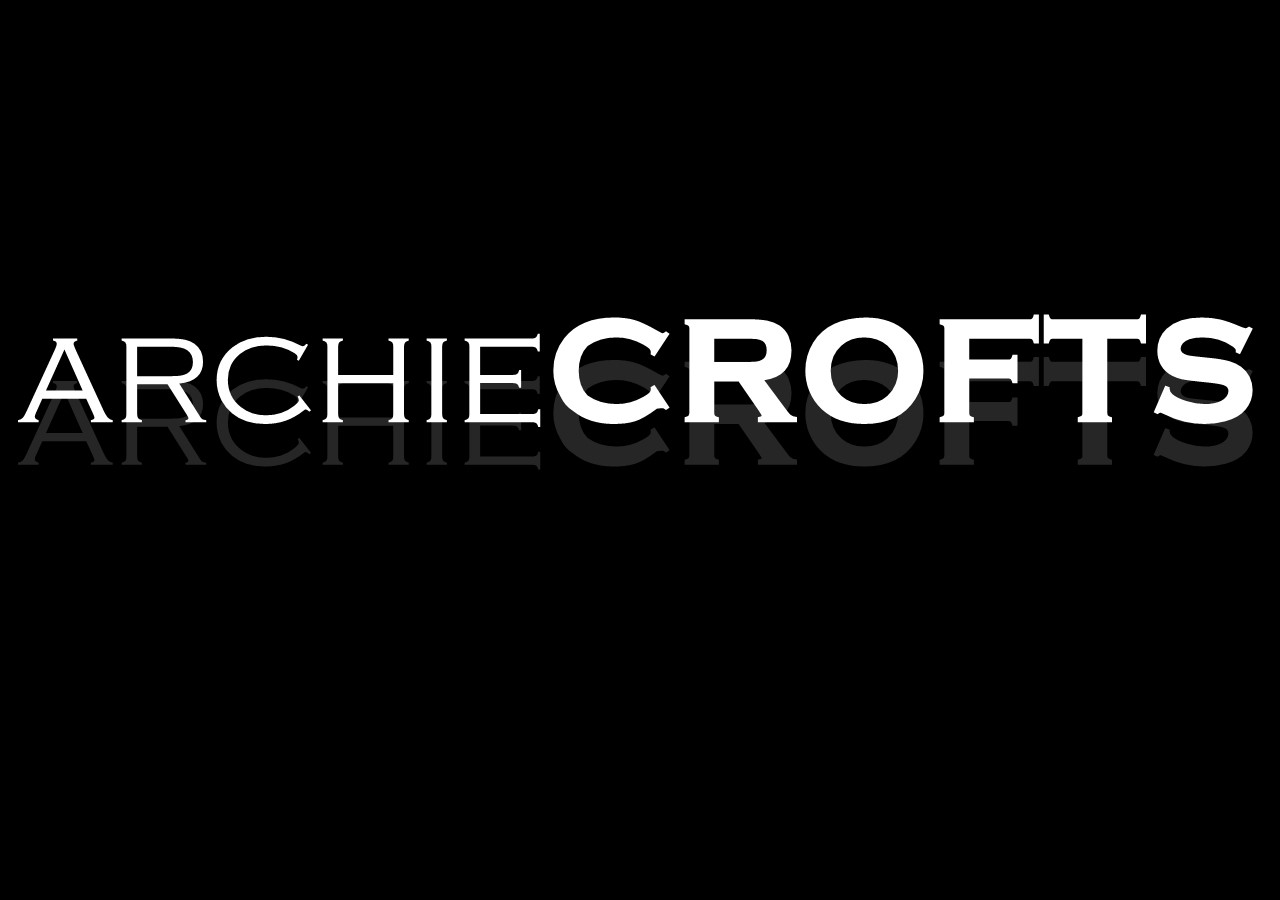
==== index.html @ 58aacf37 "commit" ====
<!DOCTYPE html>
<html lang="en">
<head>
    <meta charset="UTF-8">
    <meta name="viewport" content="width=device-width, initial-scale=1.0">
    <title>Document</title>
    <link rel="stylesheet" href="/styles/style.css">
</head>
<body>
    <img src="/images/Branding.jpg" alt="branding">
</body>
<script src="app.js"></script>
</html>
---- styles/style.css ----
h1{
    font-size: 400%;
    color: white;
}
body{
    background-color: black;
}

.logo {
    position: fixed;
    z-index: -1;
    width: 100vw;
    height: 100vh;
}
   
  .logo img {
    display: flex;
    justify-content: center;
    align-items: center;
    height: 80%;
    width: 100%;
    scale: 0.5;
}
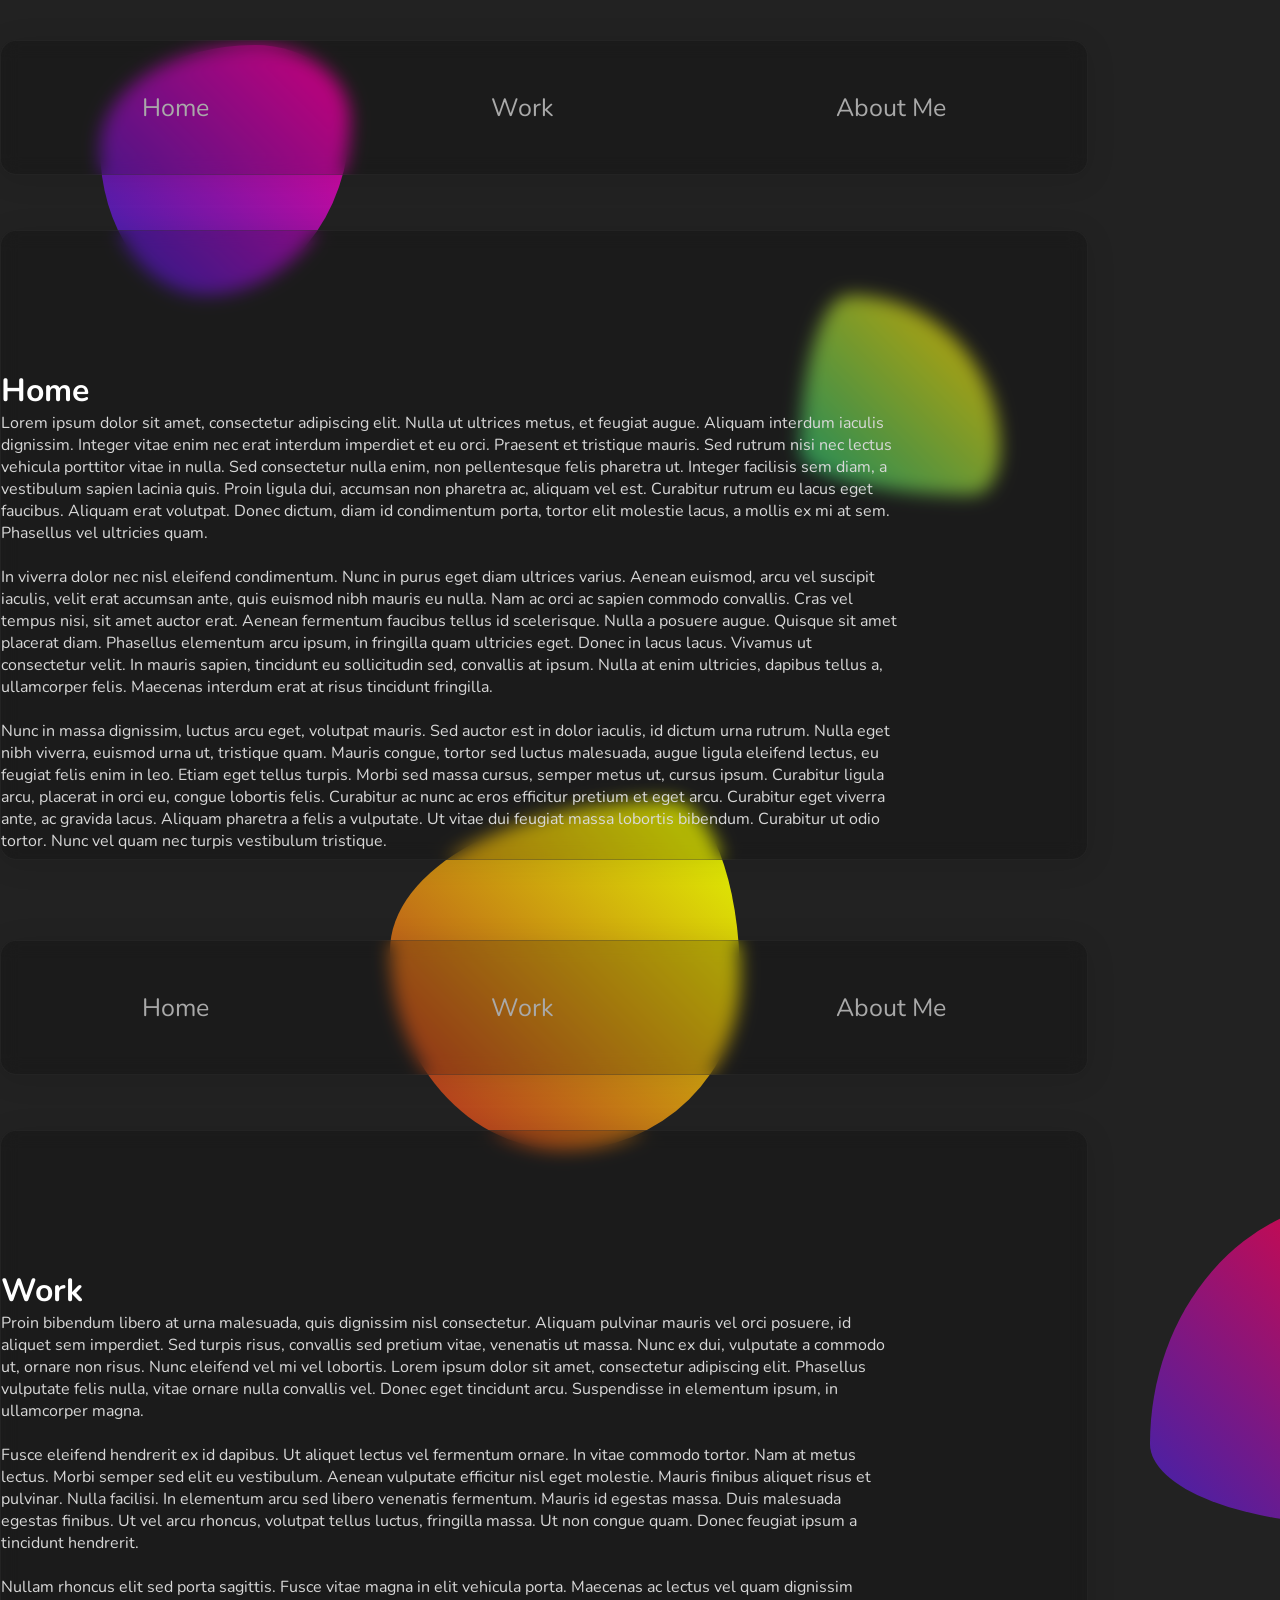
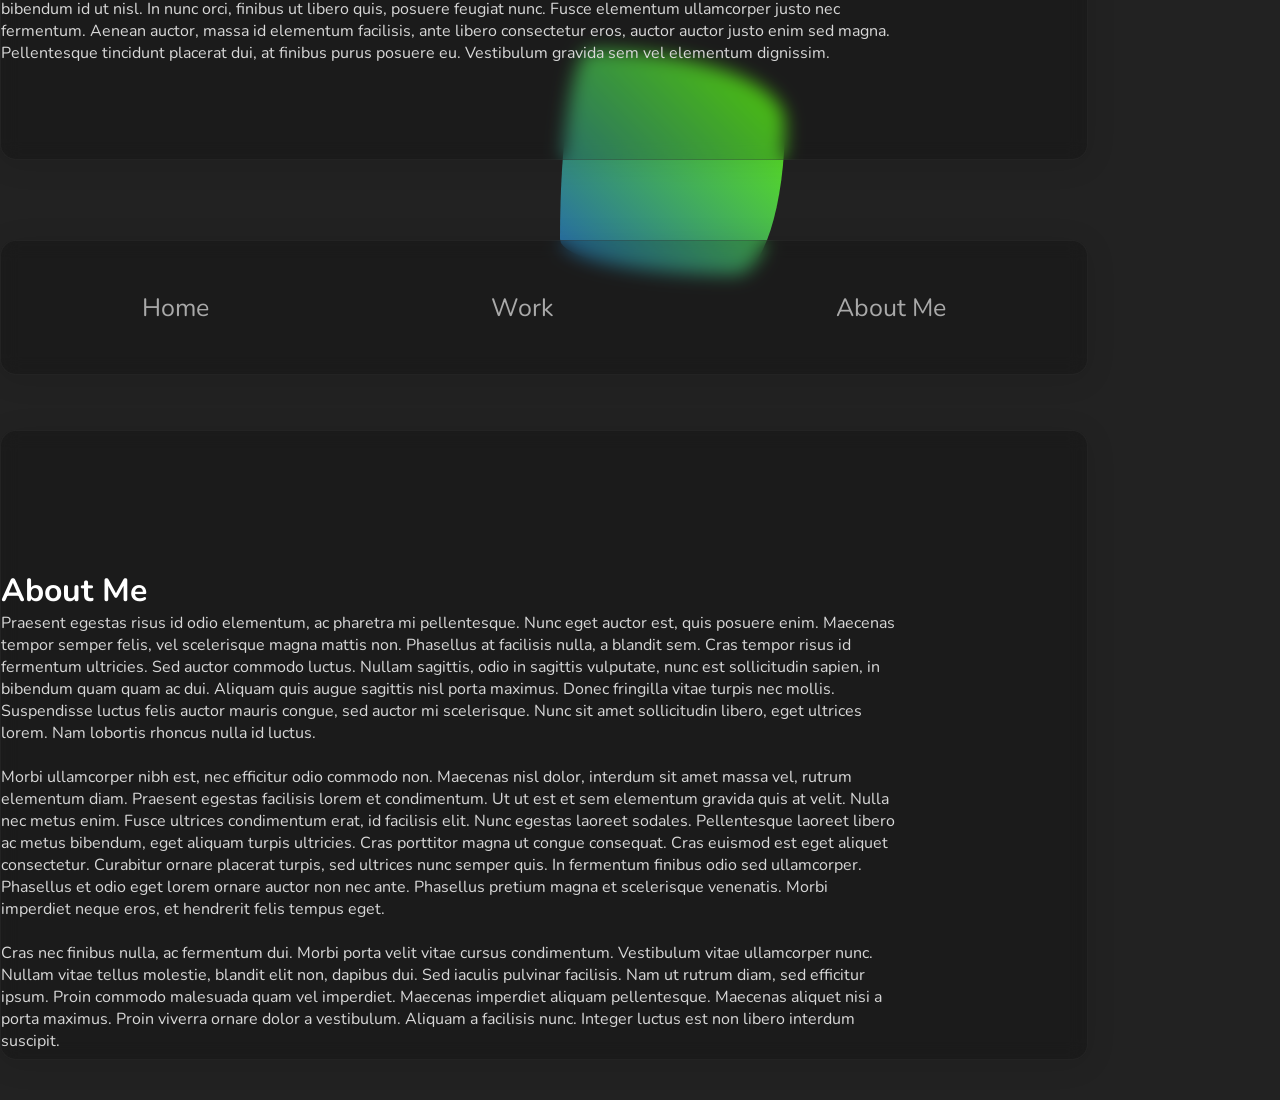
==== commit eac2266c: "website start" ====
--- a/index.html
+++ b/index.html
@@ -3,11 +3,85 @@
 <head>
     <meta charset="UTF-8">
     <meta name="viewport" content="width=device-width, initial-scale=1.0">
-    <title>Document</title>
-    <link rel="stylesheet" href="/styles/style.css">
+    <title>Github Web</title>
+    <link rel="stylesheet" href="style.css">
 </head>
 <body>
-    <img src="/images/Branding.jpg" alt="branding">
+    <div class="shape1"></div>
+    <div class="shape2"></div>
+    <div class="shape3"></div>
+    <div class="shape4"></div>
+    <div class="shape5"></div>
+    <div class="shape6"></div>
+    <div class="shape7"></div>
+    <div class="shape8"></div>
+    <div class="shape9"></div>
+    <div class="shape10"></div>
+    <div class="shape11"></div>
+    <div id="page1">
+        <div class="home">
+            <div class="homebt"><a href="#page1">Home</a></div>
+            <div class="workbt"><a href="#page2">Work</a></div>
+            <div class="aboutbt"><a href="#page3">About Me</a></div>
+        </div>
+        <div class="homemain">
+            <h1 class="main">Home</h1>
+            <div class="text">
+                <p>
+                    Lorem ipsum dolor sit amet, consectetur adipiscing elit. Nulla ut ultrices metus, et feugiat augue. Aliquam interdum iaculis dignissim. Integer vitae enim nec erat interdum imperdiet et eu orci. Praesent et tristique mauris. Sed rutrum nisi nec lectus vehicula porttitor vitae in nulla. Sed consectetur nulla enim, non pellentesque felis pharetra ut. Integer facilisis sem diam, a vestibulum sapien lacinia quis. Proin ligula dui, accumsan non pharetra ac, aliquam vel est. Curabitur rutrum eu lacus eget faucibus. Aliquam erat volutpat. Donec dictum, diam id condimentum porta, tortor elit molestie lacus, a mollis ex mi at sem. Phasellus vel ultricies quam.
+                    <br>
+                    <br>
+                    In viverra dolor nec nisl eleifend condimentum. Nunc in purus eget diam ultrices varius. Aenean euismod, arcu vel suscipit iaculis, velit erat accumsan ante, quis euismod nibh mauris eu nulla. Nam ac orci ac sapien commodo convallis. Cras vel tempus nisi, sit amet auctor erat. Aenean fermentum faucibus tellus id scelerisque. Nulla a posuere augue. Quisque sit amet placerat diam. Phasellus elementum arcu ipsum, in fringilla quam ultricies eget. Donec in lacus lacus. Vivamus ut consectetur velit. In mauris sapien, tincidunt eu sollicitudin sed, convallis at ipsum. Nulla at enim ultricies, dapibus tellus a, ullamcorper felis. Maecenas interdum erat at risus tincidunt fringilla.
+                    <br>
+                    <br>
+                    Nunc in massa dignissim, luctus arcu eget, volutpat mauris. Sed auctor est in dolor iaculis, id dictum urna rutrum. Nulla eget nibh viverra, euismod urna ut, tristique quam. Mauris congue, tortor sed luctus malesuada, augue ligula eleifend lectus, eu feugiat felis enim in leo. Etiam eget tellus turpis. Morbi sed massa cursus, semper metus ut, cursus ipsum. Curabitur ligula arcu, placerat in orci eu, congue lobortis felis. Curabitur ac nunc ac eros efficitur pretium et eget arcu. Curabitur eget viverra ante, ac gravida lacus. Aliquam pharetra a felis a vulputate. Ut vitae dui feugiat massa lobortis bibendum. Curabitur ut odio tortor. Nunc vel quam nec turpis vestibulum tristique.
+                </p>    
+            </div>
+        </div>
+    </div>
+    <div id="page2">
+        <div class="home">
+            <div class="homebt"><a href="#page1">Home</a></div>
+            <div class="workbt"><a href="#page2">Work</a></div>
+            <div class="aboutbt"><a href="#page3">About Me</a></div>
+        </div>
+        <div class="homemain">
+            <h1 class="main">Work</h1>
+            <div class="text">
+                <p>
+                    Proin bibendum libero at urna malesuada, quis dignissim nisl consectetur. Aliquam pulvinar mauris vel orci posuere, id aliquet sem imperdiet. Sed turpis risus, convallis sed pretium vitae, venenatis ut massa. Nunc ex dui, vulputate a commodo ut, ornare non risus. Nunc eleifend vel mi vel lobortis. Lorem ipsum dolor sit amet, consectetur adipiscing elit. Phasellus vulputate felis nulla, vitae ornare nulla convallis vel. Donec eget tincidunt arcu. Suspendisse in elementum ipsum, in ullamcorper magna.
+                    <br>
+                    <br>
+                    Fusce eleifend hendrerit ex id dapibus. Ut aliquet lectus vel fermentum ornare. In vitae commodo tortor. Nam at metus lectus. Morbi semper sed elit eu vestibulum. Aenean vulputate efficitur nisl eget molestie. Mauris finibus aliquet risus et pulvinar. Nulla facilisi. In elementum arcu sed libero venenatis fermentum. Mauris id egestas massa. Duis malesuada egestas finibus. Ut vel arcu rhoncus, volutpat tellus luctus, fringilla massa. Ut non congue quam. Donec feugiat ipsum a tincidunt hendrerit.
+                    <br>
+                    <br>
+                    Nullam rhoncus elit sed porta sagittis. Fusce vitae magna in elit vehicula porta. Maecenas ac lectus vel quam dignissim bibendum id ut nisl. In nunc orci, finibus ut libero quis, posuere feugiat nunc. Fusce elementum ullamcorper justo nec fermentum. Aenean auctor, massa id elementum facilisis, ante libero consectetur eros, auctor auctor justo enim sed magna. Pellentesque tincidunt placerat dui, at finibus purus posuere eu. Vestibulum gravida sem vel elementum dignissim.
+                </p>
+            </div>
+        </div>
+    </div>
+    <div id="page3">
+        <div class="home">
+            <div class="homebt"><a href="#page1">Home</a></div>
+            <div class="workbt"><a href="#page2">Work</a></div>
+            <div class="aboutbt"><a href="#page3">About Me</a></div>
+        </div>
+        <div class="homemain">
+            <h1 class="main">About Me</h1>
+            <div class="text">
+                <p>
+                    Praesent egestas risus id odio elementum, ac pharetra mi pellentesque. Nunc eget auctor est, quis posuere enim. Maecenas tempor semper felis, vel scelerisque magna mattis non. Phasellus at facilisis nulla, a blandit sem. Cras tempor risus id fermentum ultricies. Sed auctor commodo luctus. Nullam sagittis, odio in sagittis vulputate, nunc est sollicitudin sapien, in bibendum quam quam ac dui. Aliquam quis augue sagittis nisl porta maximus. Donec fringilla vitae turpis nec mollis. Suspendisse luctus felis auctor mauris congue, sed auctor mi scelerisque. Nunc sit amet sollicitudin libero, eget ultrices lorem. Nam lobortis rhoncus nulla id luctus.
+                    <br>
+                    <br>
+                    Morbi ullamcorper nibh est, nec efficitur odio commodo non. Maecenas nisl dolor, interdum sit amet massa vel, rutrum elementum diam. Praesent egestas facilisis lorem et condimentum. Ut ut est et sem elementum gravida quis at velit. Nulla nec metus enim. Fusce ultrices condimentum erat, id facilisis elit. Nunc egestas laoreet sodales. Pellentesque laoreet libero ac metus bibendum, eget aliquam turpis ultricies. Cras porttitor magna ut congue consequat. Cras euismod est eget aliquet consectetur. Curabitur ornare placerat turpis, sed ultrices nunc semper quis. In fermentum finibus odio sed ullamcorper. Phasellus et odio eget lorem ornare auctor non nec ante. Phasellus pretium magna et scelerisque venenatis. Morbi imperdiet neque eros, et hendrerit felis tempus eget.
+                    <br>
+                    <br>
+                    Cras nec finibus nulla, ac fermentum dui. Morbi porta velit vitae cursus condimentum. Vestibulum vitae ullamcorper nunc. Nullam vitae tellus molestie, blandit elit non, dapibus dui. Sed iaculis pulvinar facilisis. Nam ut rutrum diam, sed efficitur ipsum. Proin commodo malesuada quam vel imperdiet. Maecenas imperdiet aliquam pellentesque. Maecenas aliquet nisi a porta maximus. Proin viverra ornare dolor a vestibulum. Aliquam a facilisis nunc. Integer luctus est non libero interdum suscipit.
+                </p>
+            </div>
+        </div>
+    </div>
+
 </body>
 <script src="app.js"></script>
 </html>
--- a/style.css
+++ b/style.css
@@ -0,0 +1,149 @@
+@import url('https://fonts.googleapis.com/css2?family=Nunito:ital,wght@0,200..1000;1,200..1000&display=swap');
+
+*{
+    margin: 0;
+    padding: 0;
+    box-sizing: border-box;
+    font-family: 'Nunito', sans-serif;
+}
+
+html{
+    overflow-x: hidden;
+    scroll-behavior: smooth;
+}
+
+body{
+    background: #222222;
+}
+
+#page1,
+#page2,
+#page3{
+    height: 100vh;
+    width: 100vw;
+    display: block;
+    align-content: center;
+    justify-items: center;
+}
+
+.home{
+    height: 15vh;
+    width: 85vw;
+    background: rgba(0, 0, 0, 0.2);
+    border-radius: 16px;
+    box-shadow: 0 4px 30px rgba(0, 0, 0, 0.1);
+    backdrop-filter: blur(9.1px);
+    -webkit-backdrop-filter: blur(9.1px);
+    border: 1px solid rgba(56, 56, 56, 0.31);
+    display: flex;
+    align-items: center;
+    justify-content: space-around;
+    color: #d8d8d8;
+}
+
+.homemain{
+    height: 70vh;
+    width: 85vw;
+    background: rgba(0, 0, 0, 0.2);
+    border-radius: 16px;
+    box-shadow: 0 4px 30px rgba(0, 0, 0, 0.1);
+    backdrop-filter: blur(9.1px);
+    -webkit-backdrop-filter: blur(9.1px);
+    border: 1px solid rgba(56, 56, 56, 0.31);
+    display: block;
+    justify-items: center;
+    align-content: center;
+    margin-top: 55px;
+    color: #d8d8d8;
+}
+
+.main{
+    color: rgb(255, 255, 255);
+} 
+
+.text{
+    height: 310px;
+    width: 70vw;
+}
+
+a{
+    text-decoration: none;
+    color: darkgray;
+    font-size: 25px;
+    transition: all 0.3s;
+}
+
+a:hover{
+    color: white;
+    transform: scale(1.15);
+}
+
+.shape1{
+    border-radius: 62% 38% 58% 42% / 41% 30% 70% 59%;
+    height: 250px;
+    width: 250px;
+    background-image: linear-gradient(45deg, #3023AE 0%, #FF0099 100%);
+    position: absolute;
+    top: 45px;
+    left: 100px;
+}
+
+.shape2{
+    border-radius: 25% 75% 13% 87% / 78% 77% 23% 22%;
+    height: 200px;
+    width: 200px;
+    background-image: linear-gradient(45deg, #23ae74 0%, #ffd000 100%);
+    position: absolute;
+    top: 295px;
+    left: 800px;
+}
+
+.shape3{
+    border-radius: 80% 20% 50% 50% / 43% 51% 49% 57%;
+    height: 350px;
+    width: 350px;
+    background-image: linear-gradient(45deg, #ae2323 0%, #e5ff00 100%);
+    position: absolute;
+    top: 800px;
+    left: 390px;
+}
+
+.shape4{
+    border-radius: 80% 20% 91% 9% / 69% 10% 90% 31%;
+    height: 400px;
+    width: 400px;
+    background-image: linear-gradient(45deg, #239eae 0%, #5900ff 100%);
+    position: absolute;
+    bottom: 800px;
+    left: 1600px;
+}
+
+.shape5{
+    border-radius: 45% 55% 13% 87% / 79% 62% 38% 21%;
+    height: 275px;
+    width: 275px;
+    background-image: linear-gradient(45deg, #ae2397 0%, #0051ff 100%);
+    position: absolute;
+    bottom: 130px;
+    left: 1600px;
+}
+
+.shape6{
+    border-radius: 65% 35% 35% 65% / 75% 62% 38% 25%;
+    height: 325px;
+    width: 325px;
+    background-image: linear-gradient(45deg, #3c23ae 0%, #ff002b 100%);
+    position: absolute;
+    top: 1200px;
+    left: 1150px;
+}
+
+.shape7{
+    border-radius: 13% 87% 22% 78% / 84% 32% 68% 16%;
+    height: 225px;
+    width: 225px;
+    background-image: linear-gradient(45deg, #2364ae 0%, #66ff00 100%);
+    position: absolute;
+    top: 1650px;
+    left: 560px;
+}
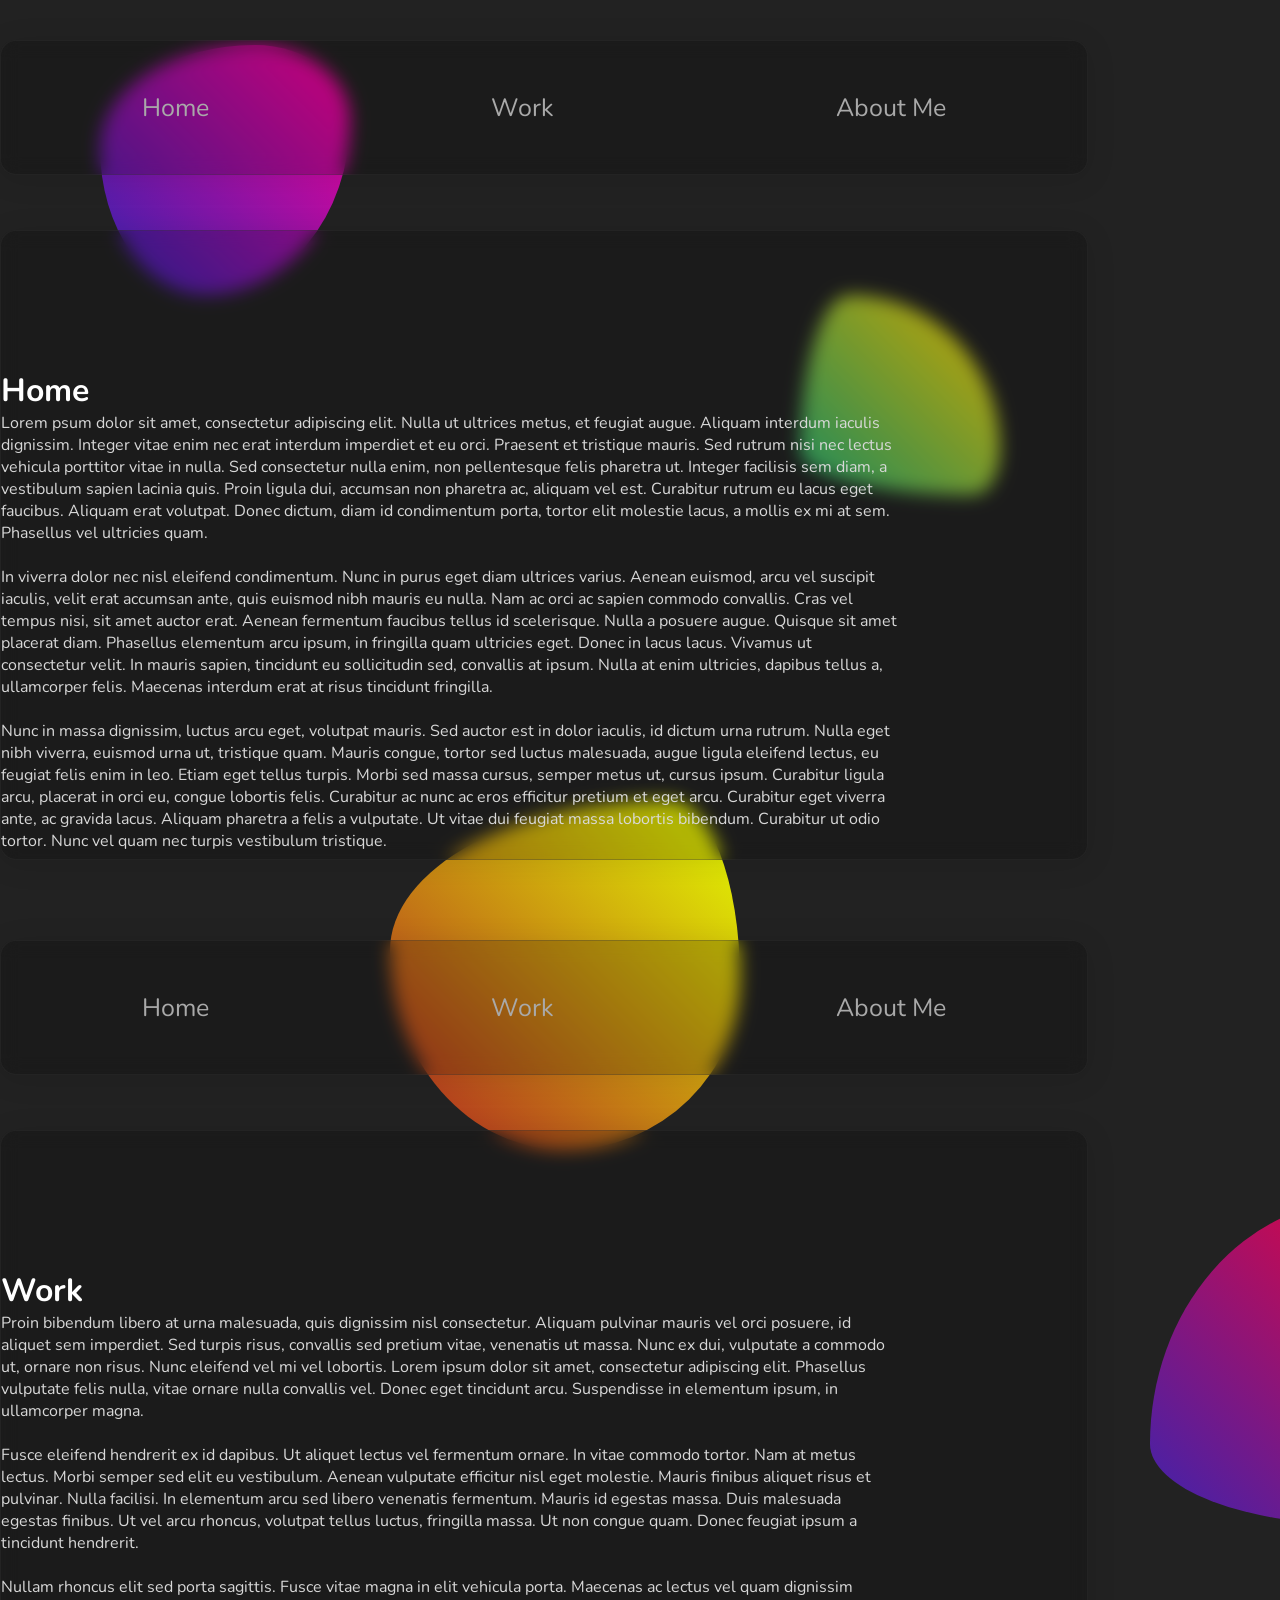
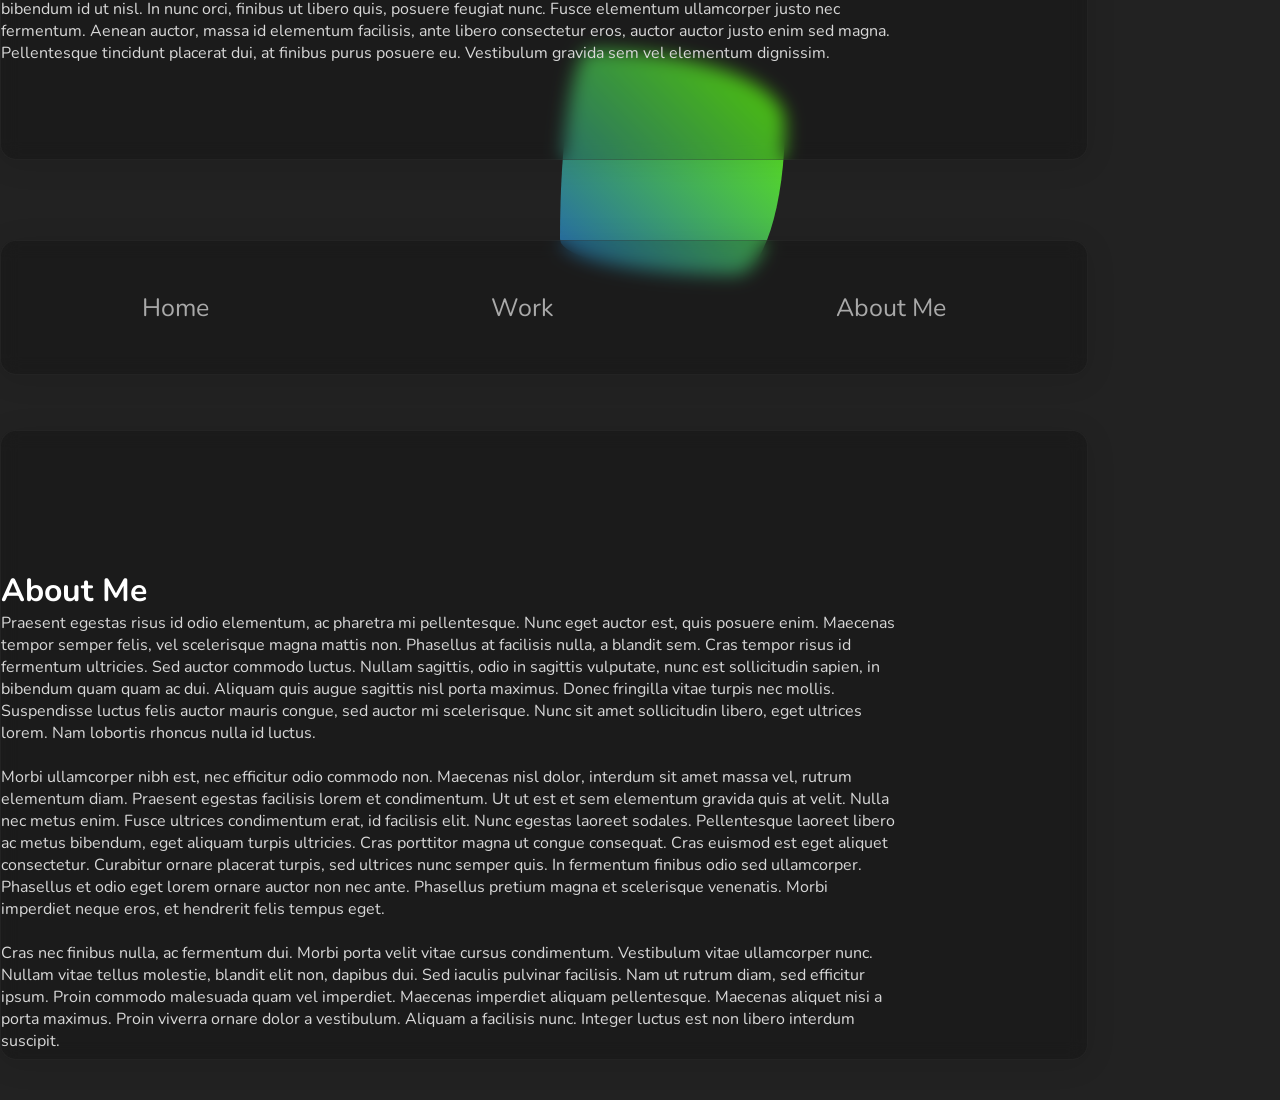
==== commit 5f0abfc2: "update" ====
--- a/index.html
+++ b/index.html
@@ -28,7 +28,7 @@
             <h1 class="main">Home</h1>
             <div class="text">
                 <p>
-                    Lorem ipsum dolor sit amet, consectetur adipiscing elit. Nulla ut ultrices metus, et feugiat augue. Aliquam interdum iaculis dignissim. Integer vitae enim nec erat interdum imperdiet et eu orci. Praesent et tristique mauris. Sed rutrum nisi nec lectus vehicula porttitor vitae in nulla. Sed consectetur nulla enim, non pellentesque felis pharetra ut. Integer facilisis sem diam, a vestibulum sapien lacinia quis. Proin ligula dui, accumsan non pharetra ac, aliquam vel est. Curabitur rutrum eu lacus eget faucibus. Aliquam erat volutpat. Donec dictum, diam id condimentum porta, tortor elit molestie lacus, a mollis ex mi at sem. Phasellus vel ultricies quam.
+                    Lorem psum dolor sit amet, consectetur adipiscing elit. Nulla ut ultrices metus, et feugiat augue. Aliquam interdum iaculis dignissim. Integer vitae enim nec erat interdum imperdiet et eu orci. Praesent et tristique mauris. Sed rutrum nisi nec lectus vehicula porttitor vitae in nulla. Sed consectetur nulla enim, non pellentesque felis pharetra ut. Integer facilisis sem diam, a vestibulum sapien lacinia quis. Proin ligula dui, accumsan non pharetra ac, aliquam vel est. Curabitur rutrum eu lacus eget faucibus. Aliquam erat volutpat. Donec dictum, diam id condimentum porta, tortor elit molestie lacus, a mollis ex mi at sem. Phasellus vel ultricies quam.
                     <br>
                     <br>
                     In viverra dolor nec nisl eleifend condimentum. Nunc in purus eget diam ultrices varius. Aenean euismod, arcu vel suscipit iaculis, velit erat accumsan ante, quis euismod nibh mauris eu nulla. Nam ac orci ac sapien commodo convallis. Cras vel tempus nisi, sit amet auctor erat. Aenean fermentum faucibus tellus id scelerisque. Nulla a posuere augue. Quisque sit amet placerat diam. Phasellus elementum arcu ipsum, in fringilla quam ultricies eget. Donec in lacus lacus. Vivamus ut consectetur velit. In mauris sapien, tincidunt eu sollicitudin sed, convallis at ipsum. Nulla at enim ultricies, dapibus tellus a, ullamcorper felis. Maecenas interdum erat at risus tincidunt fringilla.
@@ -81,7 +81,6 @@
             </div>
         </div>
     </div>
-
 </body>
 <script src="app.js"></script>
 </html>
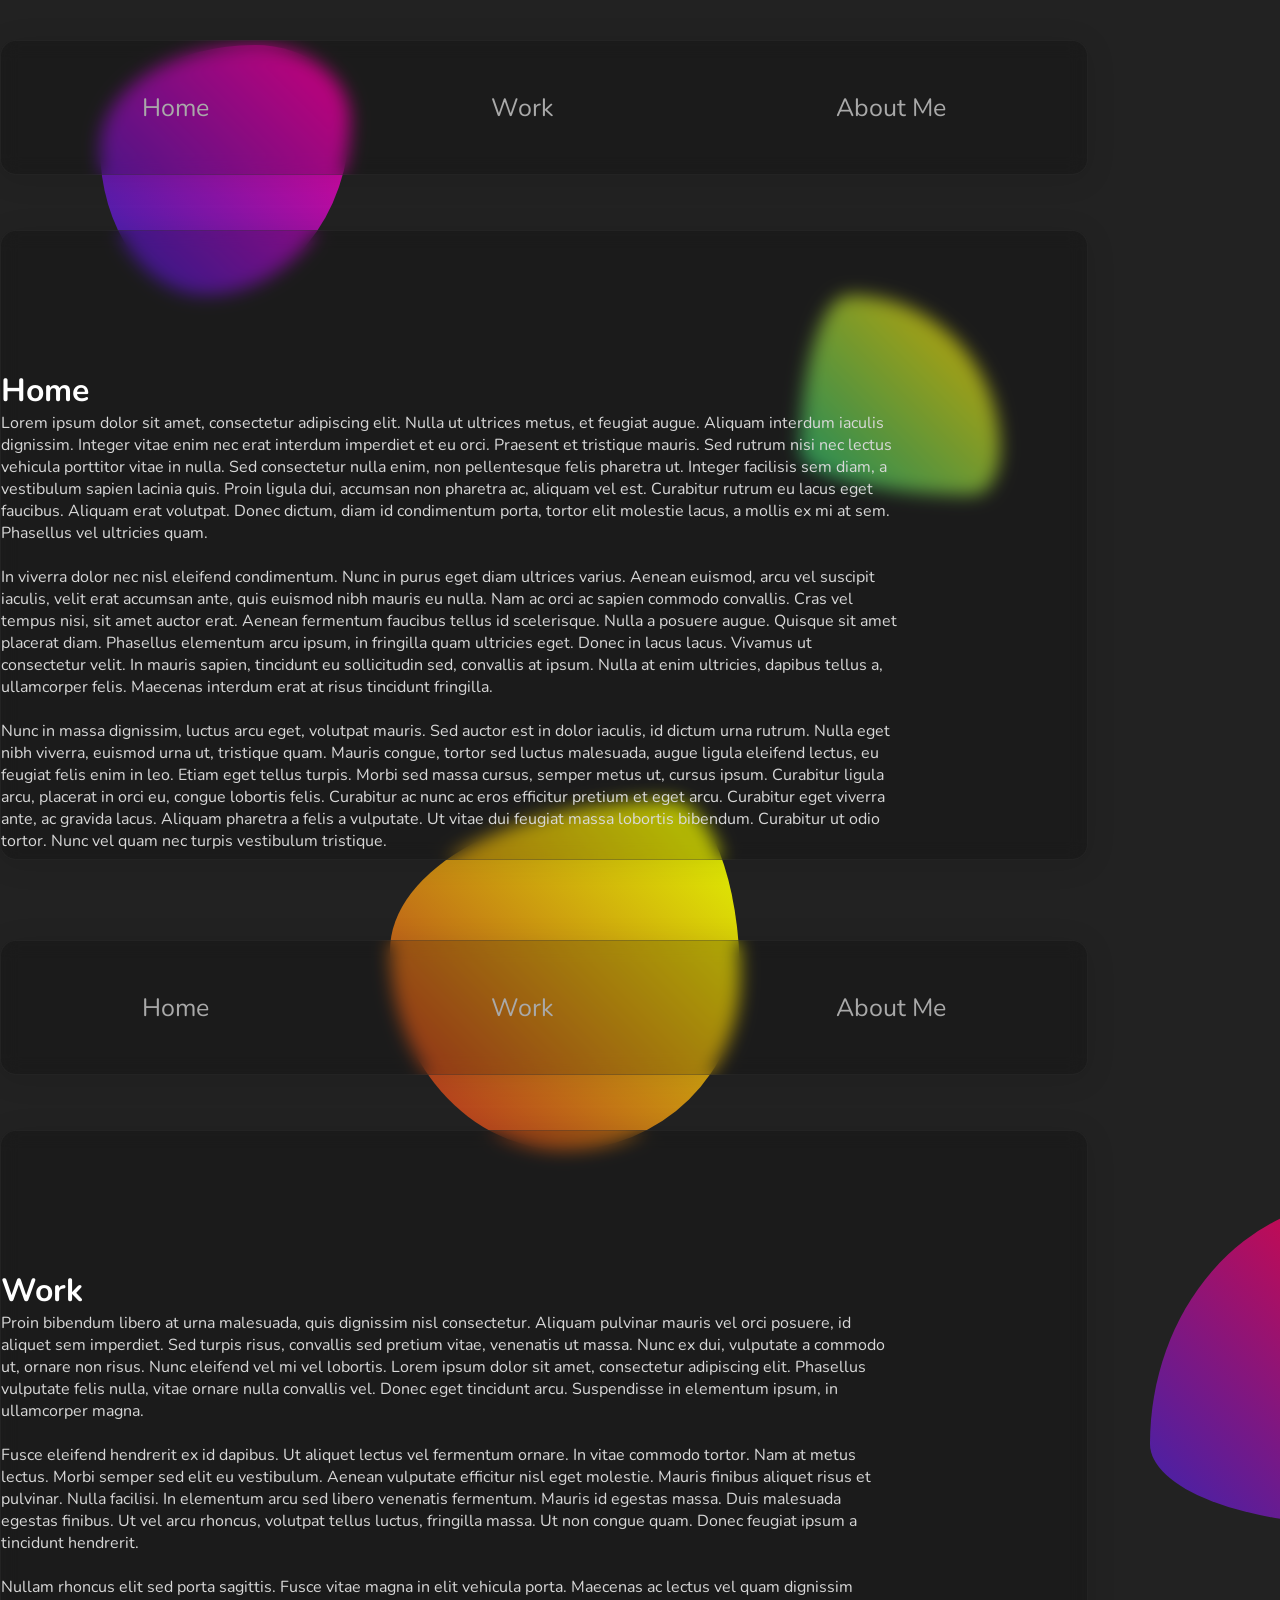
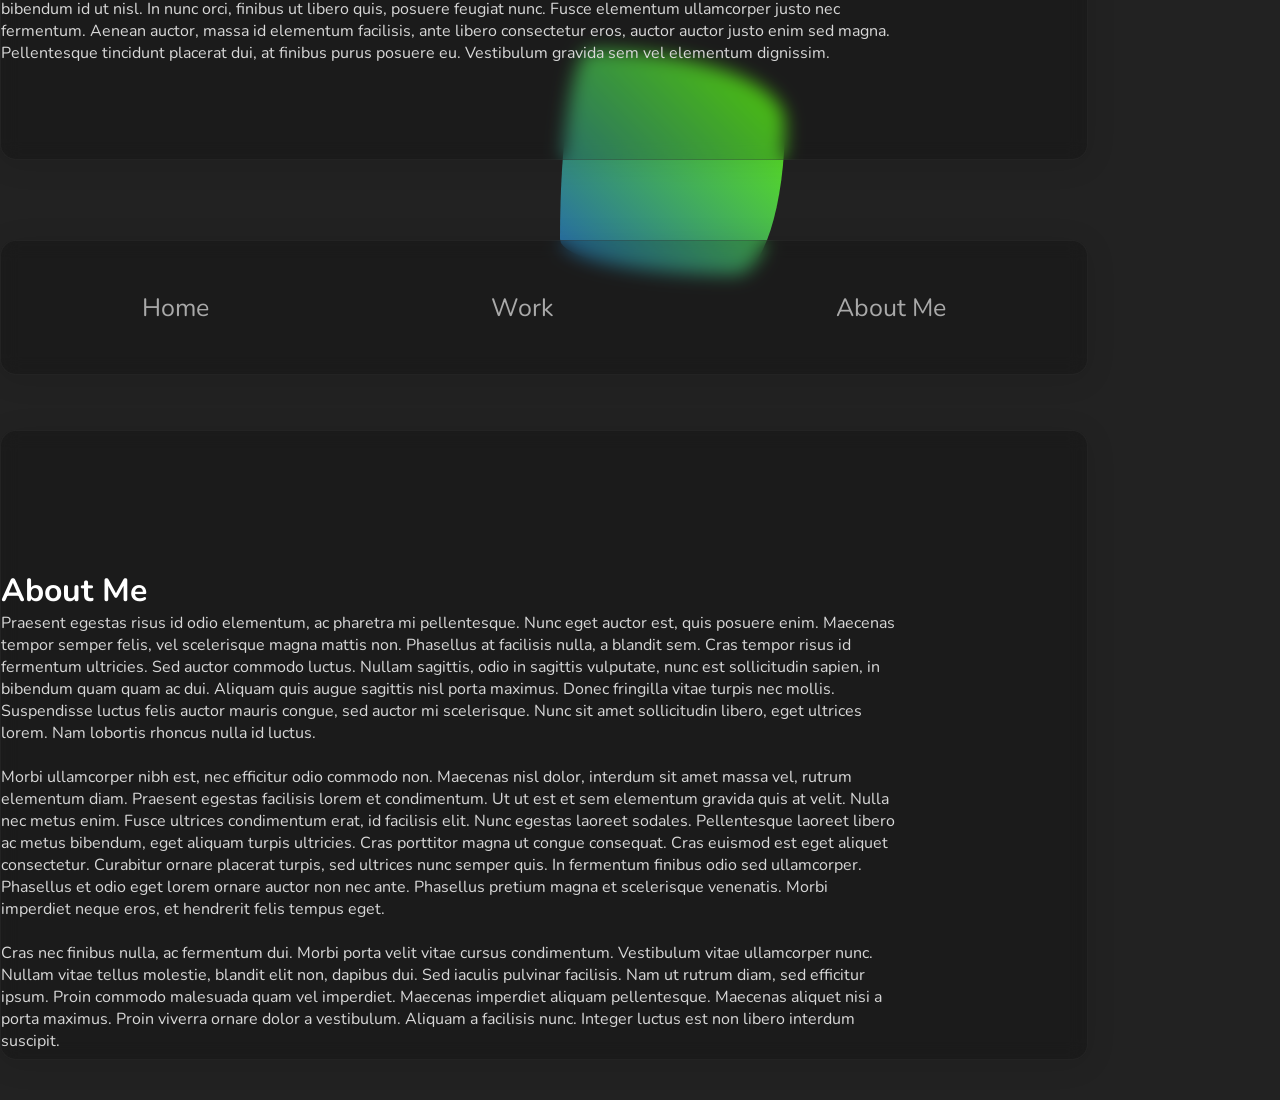
==== commit aaaee397: "update2" ====
--- a/index.html
+++ b/index.html
@@ -20,15 +20,15 @@
     <div class="shape11"></div>
     <div id="page1">
         <div class="home">
-            <div class="homebt"><a href="#page1">Home</a></div>
-            <div class="workbt"><a href="#page2">Work</a></div>
-            <div class="aboutbt"><a href="#page3">About Me</a></div>
+            <a href="#page1">Home</a>
+            <a href="#page2">Work</a>
+            <a href="#page3">About Me</a>
         </div>
         <div class="homemain">
             <h1 class="main">Home</h1>
             <div class="text">
                 <p>
-                    Lorem psum dolor sit amet, consectetur adipiscing elit. Nulla ut ultrices metus, et feugiat augue. Aliquam interdum iaculis dignissim. Integer vitae enim nec erat interdum imperdiet et eu orci. Praesent et tristique mauris. Sed rutrum nisi nec lectus vehicula porttitor vitae in nulla. Sed consectetur nulla enim, non pellentesque felis pharetra ut. Integer facilisis sem diam, a vestibulum sapien lacinia quis. Proin ligula dui, accumsan non pharetra ac, aliquam vel est. Curabitur rutrum eu lacus eget faucibus. Aliquam erat volutpat. Donec dictum, diam id condimentum porta, tortor elit molestie lacus, a mollis ex mi at sem. Phasellus vel ultricies quam.
+                    Lorem ipsum dolor sit amet, consectetur adipiscing elit. Nulla ut ultrices metus, et feugiat augue. Aliquam interdum iaculis dignissim. Integer vitae enim nec erat interdum imperdiet et eu orci. Praesent et tristique mauris. Sed rutrum nisi nec lectus vehicula porttitor vitae in nulla. Sed consectetur nulla enim, non pellentesque felis pharetra ut. Integer facilisis sem diam, a vestibulum sapien lacinia quis. Proin ligula dui, accumsan non pharetra ac, aliquam vel est. Curabitur rutrum eu lacus eget faucibus. Aliquam erat volutpat. Donec dictum, diam id condimentum porta, tortor elit molestie lacus, a mollis ex mi at sem. Phasellus vel ultricies quam.
                     <br>
                     <br>
                     In viverra dolor nec nisl eleifend condimentum. Nunc in purus eget diam ultrices varius. Aenean euismod, arcu vel suscipit iaculis, velit erat accumsan ante, quis euismod nibh mauris eu nulla. Nam ac orci ac sapien commodo convallis. Cras vel tempus nisi, sit amet auctor erat. Aenean fermentum faucibus tellus id scelerisque. Nulla a posuere augue. Quisque sit amet placerat diam. Phasellus elementum arcu ipsum, in fringilla quam ultricies eget. Donec in lacus lacus. Vivamus ut consectetur velit. In mauris sapien, tincidunt eu sollicitudin sed, convallis at ipsum. Nulla at enim ultricies, dapibus tellus a, ullamcorper felis. Maecenas interdum erat at risus tincidunt fringilla.
@@ -41,9 +41,9 @@
     </div>
     <div id="page2">
         <div class="home">
-            <div class="homebt"><a href="#page1">Home</a></div>
-            <div class="workbt"><a href="#page2">Work</a></div>
-            <div class="aboutbt"><a href="#page3">About Me</a></div>
+            <a href="#page1">Home</a>
+            <a href="#page2">Work</a>
+            <a href="#page3">About Me</a>
         </div>
         <div class="homemain">
             <h1 class="main">Work</h1>
@@ -62,9 +62,9 @@
     </div>
     <div id="page3">
         <div class="home">
-            <div class="homebt"><a href="#page1">Home</a></div>
-            <div class="workbt"><a href="#page2">Work</a></div>
-            <div class="aboutbt"><a href="#page3">About Me</a></div>
+            <a href="#page1">Home</a>
+            <a href="#page2">Work</a>
+            <a href="#page3">About Me</a>
         </div>
         <div class="homemain">
             <h1 class="main">About Me</h1>
--- a/style.css
+++ b/style.css
@@ -74,8 +74,8 @@
 }
 
 a:hover{
+    transform: scale(1.15);
     color: white;
-    transform: scale(1.15);
 }
 
 .shape1{
